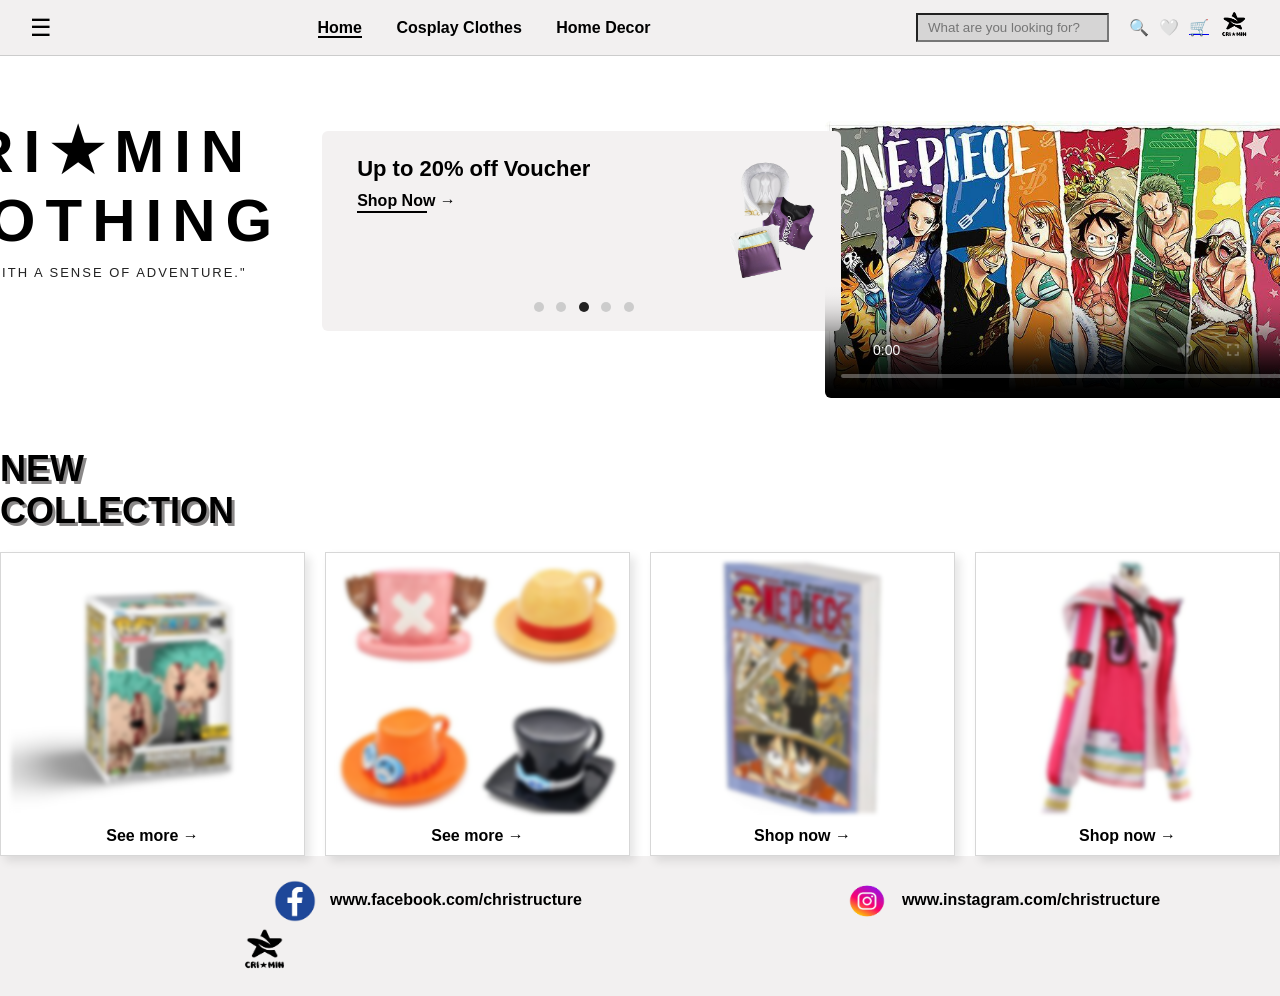
==== docs/Index.html @ d3b7bcdd "changing home.html to index.html" ====
<!DOCTYPE html>
<html lang="en">

<head>
    <meta charset="UTF-8" />
    <meta name="viewport" content="width=device-width, initial-scale=1.0" />
    <meta name="description" content="CRI★MIN Clothing - Merch selling.">
    <link rel="stylesheet" href="styles.css">
    <link href="https://fonts.cdnfonts.com/css/post-no-bills-colombo?styles=20170,20172" rel="stylesheet">
    <link href="https://fonts.cdnfonts.com/css/arsenal-2" rel="stylesheet">
    <link href="https://fonts.cdnfonts.com/css/archivo-black" rel="stylesheet">
    <link rel="shortcut icon" href="imgs/crimin.jpg" />
    <link rel="icon" type="img/png" sizes="32x32" href="imgs/crimin.jpg" />
    <link rel="apple-touch-icon" sizes="180x180" href="imgs/crimin.jpg" />
    <link rel="icon" sizes="192x192" href="imgs/crimin.jpg" />
    <title>CRI★MIN</title>
</head>

<body>
    <!-- Navbar -->
    <header class="navbar">
        <div class="menu-icon" aria-label="Menu">&#9776;</div>
        <nav class="nav-links">
            <a href="Index.html" class="active">Home</a>
            <a href="Cosplay_Clothes.html">Cosplay Clothes</a>
            <a href="Home_Decor.html">Home Decor</a>
        </nav>
        <div class="search">
            <input type="text" placeholder="What are you looking for?">
            <span class="icon">🔍</span>
            <span class="icon">🤍</span>
            <a href="Checkout.html"><span class="icon">🛒</span></a>
            <span class="icon"><img src="imgs/logo.png" alt="logo" class="logo"></span>
        </div>
    </header>
    <!-- Main Section -->
    <main class="container"></main>
    <!-- Logo & Promo -->
    <section class="top-section">
        <div class="logo-section">
            <h1>CRI★MIN<br><span>CLOTHING</span></h1>
            <p class="tagline">"STYLE WITH A SENSE OF ADVENTURE."</p>
        </div>
        <div class="promo">
            <div class="promo-text">
                <h3>Up to 20% off Voucher</h3>
                <a href="Cosplay_Clothes.html">Shop Now →</a>
            </div>
            <div>
                <img src="imgs/voucher.png" alt="Clothes" class="Clothes">
            </div>
            <div class="dots">
                <span class="dot"></span>
                <span class="dot"></span>
                <span class="dot active"></span>
                <span class="dot"></span>
                <span class="dot"></span>
            </div>
        </div>
    </section>
    <!-- Video Section -->
    <div class="posters">
        <video controls poster="imgs/image.jpg" width="600">
            <source src="vid/One Piece Opening.mp4" type="video/mp4">
        </video>
    </div>
    <!-- New Collection -->
    <section class="collection">
        <h2>NEW <br> COLLECTION</h2>
        <div class="collection-grid">
            <figure class="item">
                <img src="imgs/blur1.jpg" alt="Item 1">
                <figcaption><a href="Home_Decor.html">See more →</a></figcaption>
            </figure>
            <figure class="item">
                <img src="imgs/blur2.jpg" alt="Item 2">
                <figcaption><a href="Home_Decor.html">See more →</a></figcaption>
            </figure>
            <figure class="item">
                <img src="imgs/blur3.jpg" alt="Item 3">
                <figcaption><a href="Home_Decor.html">Shop now →</a></figcaption>
            </figure>
            <figure class="item">
                <img src="imgs/blur4.jpg" alt="Item 4">
                <figcaption><a href="Cosplay_Clothes.html">Shop now →</a></figcaption>
            </figure>
        </div>
    </section>
    </main>
    <!-- Footer -->
    <footer class="footer">
        <img src="imgs/fb_icons.png" alt="social-media" class="soc-med" height="50" width="50" />
        <a href="https://facebook.com/christructure" target="_blank"> www.facebook.com/christructure</a>
        <img src="imgs/ig_icons.png" alt="social-media" class="soc-med" height="50" width="50" />
        <a href="https://instagram.com/christructure" target="_blank">www.instagram.com/christructure</a>
        <img src="imgs/logo.png" alt="" class="logo2">
    </footer>

    <script src="script.js"></script>
</body>

</html>
---- docs/styles.css ----
* {
  box-sizing: border-box;
  margin: 0;
  padding: 0;
  font-family: 'Montserrat', sans-serif;
}

body {
  background: #fff;
  color: #000000;
}
/* Navbar */
.navbar {
  display: flex;
  justify-content: space-between;
  align-items: center;
  padding: 10px 30px;
  border-bottom: 1px solid #ccc;
  background: #F2F0F0;
}

.menu-icon {
  font-size: 24px;
  cursor: pointer;
}

.nav-links a {
  margin: 0 15px;
  text-decoration: none;
  color: #000000;
  font-weight: bold;
}

.nav-links .active {
  border-bottom: 2px solid black;
}

.search {
  display: flex;
  align-items: center;
}

.search input {
  padding: 5px 10px;
  margin-right: 10px;
  background-color: #D6D5D5;
  color: #000000;
}

.icon {
  margin-left: 10px;
  cursor: pointer;
}
/* Main Section */
.container {
  padding: 30px;
}

.logo {
  height: 31px;
  width: 31px;
}
/* Logo + Promo */
.top-section {
  display: flex;
  align-items: flex-start;
  justify-content: center;
  gap: 40px;
  max-width: 1500px;
  margin: 0 auto;
}

.logo-section {
  flex: 1;
  text-align: left;
  margin-left: 250px;
  text-align: center;
}

.logo-section h1 {
  font-size: 60px;
  font-weight: 800;
  font-family: 'Post No Bills Colombo', sans-serif;
  letter-spacing: 10px;
}

.logo-section span {
  display: block;
  font-weight: 700;
  font-family: 'Post No Bills Colombo', sans-serif;
  letter-spacing: 10px;
}

.logo-section .tagline {
  font-size: 13px;
  margin-top: 10px;
  color: #222;
  text-align: center;
  font-family: 'Arsenal', sans-serif;
  letter-spacing: 2px;
}

.promo {
  background-color: #f3f1f1;
  border-radius: 6px;
  padding: 25px 35px;
  box-sizing: border-box;
  position: relative;
  margin-right: 800px;
  height: 200px;
  margin-top: 15px;
}

.promo-text h3 {
  font-size: 22px;
  font-weight: 700;
  margin-bottom: 10px;
}

.promo-text a {
  color: #000000;
  font-size: 16px;
  font-weight: 600;
  text-decoration: none;
  position: relative;
}

.promo-text a::after {
  content: "";
  position: absolute;
  left: 0;
  bottom: -4px;
  width: 70px;
  height: 2px;
  background-color: #000;
}

.Clothes {
  width: 139px;
  height: auto;
  margin-left: 350px;
  margin-top: -60px;
  margin-right: -40px;
}

.dots {
  position: absolute;
  bottom: 15px;
  left: 40%;
}

.dot {
  display: inline-block;
  width: 10px;
  height: 10px;
  margin: 0 4px;
  background-color: #ccc;
  border-radius: 50%;
}

.dot.active {
  background-color: #222;
}

.posters video {
  width: 550px;
  height: auto;
  border-radius: 6px;
  display: block;
  margin-top: 70px;
  margin-left: 120px;
}

.top-section+div {
  display: flex;
  align-items: flex-start;
  justify-content: center;
  margin-top: -280px;
  margin-left: 800px;
}
/* Collection */
.collection h2 {
  font-size: 36px;
  font-weight: 900;
  margin: 50px 0 20px;
  font-family: 'Archivo Black', sans-serif;
  text-shadow: 3px 3px 0 #8b8989;
}

.collection-grid {
  display: grid;
  grid-template-columns: repeat(auto-fit, minmax(180px, 1fr));
  gap: 20px;
}

.item {
  border: 1px solid #D7D7D7;
  padding: 10px;
  background: white;
  box-shadow: 5px 5px 9px rgba(0, 0, 0, 0.1);
  text-align: center;
}

.item img {
  width: 100%;
  height: 250px;
  object-fit: cover;
  margin-bottom: 10px;
  filter: blur(2px);
}

.item a {
  text-decoration: none;
  font-weight: bold;
  color: #000000;
}

.type {
  text-align: center;
}

.featured {
  margin: 40px auto 80px;
  max-width: 1500px;
  text-align: center;
}

.fits-grid {
  display: grid;
  grid-template-columns: repeat(auto-fit, minmax(200px, 1fr));
  gap: 30px;
  justify-items: center;
}

.fits {
  background: #fff;
  border-radius: 6px;
  box-shadow: 5px 5px 10px rgba(0, 0, 0, 0.15);
  overflow: hidden;
}

.fits img {
  display: block;
  width: 230px;
  height: auto;
}

.fits:hover {
  transform: translateY(-5px);
  box-shadow: 8px 8px 14px rgba(0, 0, 0, 0.2);
}
/* Checkout Section */
.checkout-form {
  margin-top: 20px;
  display: flex;
  flex-direction: column;
  gap: 15px;
}

.form-group {
  display: flex;
  flex-direction: column;
}

.form-group label {
  font-weight: 700;
  margin-bottom: 5px;
}

.form-group input,
.form-group textarea,
.form-group select {
  padding: 10px;
  border: 1px solid #ccc;
  border-radius: 6px;
  font-size: 15px;
  background-color: #f9f9f9;
}

.form-group input:focus,
.form-group textarea:focus,
.form-group select:focus {
  outline: none;
  border-color: #000;
  background-color: #fff;
}

.checkout-button {
  text-align: right;
  margin-top: 20px;
}
/* Checkout Items */
.checkout-items {
  display: flex;
  flex-wrap: wrap;
  gap: 20px;
  margin: 25px 0;
}

.item-card {
  display: flex;
  align-items: center;
  gap: 20px;
  background: #fff;
  border: 1px solid #ddd;
  border-radius: 10px;
  padding: 15px;
  flex: 1 1 45%;
  box-shadow: 3px 3px 6px rgba(0, 0, 0, 0.1);
}

.item-card img {
  width: 100px;
  height: 100px;
  object-fit: cover;
  border-radius: 6px;
}

.details h4 {
  font-size: 15px;
  font-weight: 700;
  margin-bottom: 5px;
}

.price {
  font-weight: bold;
  color: #000;
  margin-bottom: 5px;
}

.item-number {
  display: flex;
  align-items: center;
  gap: 10px;
}

.item-number button {
  border: none;
  background: #f2f0f0;
  padding: 3px 10px;
  cursor: pointer;
  font-size: 16px;
  font-weight: bold;
}

.checkout-summary {
  display: flex;
  justify-content: space-between;
  margin-top: 30px;
  font-size: 18px;
  font-weight: 700;
}

.checkout-button {
  text-align: right;
  margin-top: 20px;
}

.place-order {
  background-color: #000;
  color: #fff;
  font-weight: 700;
  font-size: 16px;
  padding: 12px 40px;
  border: none;
  border-radius: 8px;
  cursor: pointer;
}

.place-order:hover {
  opacity: 0.9;
}

.header-left {
  display: flex;
  align-items: center;
  gap: 10px;
}

.view-all {
  font-size: 14px;
  color: #000;
  text-decoration: none;
  font-weight: 600;
}

.divider {
  border: none;
  border-top: 1px solid #ccc;
  margin: 15px 0;
}
/* Footer */
.footer {
  padding: 20px;
  background: #F2F0F0;
  display: flex;
  flex-wrap: wrap;
}

.soc-med {
  margin-left: 250px;
}

.footer a {
  text-decoration: none;
  color: #000000;
  font-weight: bold;
  margin: 10px;
  margin-top: 15px;
}

.footer a:hover {
  color: cadetblue;
}

.logo2 {
  height: 50px;
  width: 50px;
  margin-left: 220px;
}
/* MOBILE STYLES (max 480px) */
@media (max-width: 480px) {
/* Navbar */
.navbar {
    position: relative;
    background-color: #f5f3f2;
    padding-left: 8px;
    padding-top: 10px;
    padding-bottom: 10px;
    display: flex;
  }

  .menu-icon {
    display: block;
    font-size: 28px;
    cursor: pointer;
  }

  .nav-links {
    display: none;
    flex-direction: column;
    background-color: white;
    position: absolute;
    top: 60px;
    left: 0;
    width: 100%;
    text-align: left;
    padding: 10px 0;
    box-shadow: 0 4px 6px rgba(0, 0, 0, 0.1);
    z-index: 10;
    text-align: center;
  }

  .nav-links a {
    text-decoration: none;
    font-size: 13px;
    color: black;
    display: inline-block;
    position: relative;
    margin: 0;
    padding: 0 8px;
  }

  .nav-links.active {
    display: flex;
  }

  .icon {
    display: flex;
    align-items: center;
    font-size: 15px;
  }

  .search input {
    display: none !important;
  }
/* Main Section */
.logo {
    height: 25px;
    width: 25px;
  }
  .container {
    overflow: hidden;
    max-width: 100%;
  }
/* Logo + Promo */
.logo-section {
    margin-right: 250px;
  }

  .logo-section h1 {
    font-size: 35px;
    letter-spacing: 4px;
  }

  .logo-section .tagline {
    font-size: 9px;
    letter-spacing: 1px;
  }

  .promo {
    display: none !important;
  }

  .posters video {
    display: none !important;
  }
/* Collection */
.collection h2 {
    font-size: 25px;
    font-weight: bold;
    margin-bottom: 20px;
  }

  .collection {
    margin-top: 300px;
  }

  .item {
    border: 1px solid #D7D7D7;
    padding: 10px;
    background: white;
    box-shadow: 5px 5px 9px rgba(0, 0, 0, 0.1);
    text-align: center;
  }

  .item img {
    width: 100%;
    height: 200px;
    object-fit: cover;
    margin-bottom: 10px;
    filter: blur(2px);
  }

  .item a {
    text-decoration: none;
    font-weight: bold;
    color: #000000;
  }

  .collection {
    margin-bottom: 0;
  }

  .collection h2 {
    margin-top: 50px;
    margin-bottom: 10px;
  }

  .collection-grid {
    display: grid;
    grid-template-columns: 1fr 1fr;
    gap: 20px;
    margin-bottom: 10px;
  }

  .fits-grid {
    display: grid;
    grid-template-columns: 1fr 1fr;
  }

  .fits img {
    width: 100%;
    max-width: 300px;
  }
/* Checkout Section */
.checkout-form {
    gap: 12px;
    margin-top: 250px;
  }

  .checkout-header {
    margin-top: 50px;
  }

  .form-group input,
  .form-group textarea,
  .form-group select {
    font-size: 14px;
    padding: 8px;
  }

  .place-order {
    width: 100%;
    padding: 12px;
    font-size: 15px;
  }
/* Footer */
.footer {
    flex-direction: row;
    align-items: center;
    justify-content: center;
    padding: 15px 0;
    gap: 5px;
  }

  .soc-med {
    width: 30px;
    height: 30px;
    margin: 0;
  }

  .logo2 {
    width: 35px;
    height: 35px;
    margin: 0 0 0 10px;
  }

  .footer a {
    font-size: 9px;
    margin: 0;
    display: inline;
    white-space: nowrap;
  }
}
/* TABLET STYLES (min 768, max 1024px) */
@media screen and (min-width: 768px) and (max-width: 1024px) {
  .container {
    overflow: hidden;
  }

  .navbar {
    flex-wrap: nowrap;
    justify-content: space-between;
  }

  .nav-links {
    display: flex;
    white-space: nowrap;
  }

  .nav-links a {
    margin: 0 10px;
    text-decoration: none;
    color: #000000;
    font-weight: bold;
  }

  .search {
    display: flex;
    align-items: center;
    gap: 10px;
  }

  .search input {
    width: 200px;
  }

  .top-section {
    flex-direction: column;
    align-items: center;
    gap: 20px;
  }

  .logo-section {
    margin: 0;
    text-align: center;
  }

  .promo {
    margin: 0;
    width: 80%;
    height: auto;
  }

  .Clothes {
    max-width: 300px;
    height: auto;
    margin-right: 500px;
  }

  .posters video {
    margin: 20px 0 0 0;
    width: 80%;
    height: auto;
  }

  .top-section+div {
    margin: 20px 0 0 0;
  }
/* Collection */
.collection {
    padding: 0 20px;
    margin-top: 100px;
  }

  .collection h2 {
    margin-bottom: 20px;
  }

  .collection-grid {
    display: grid;
    grid-template-columns: 1fr 1fr;
    gap: 20px;
    margin-bottom: 10px;
  }

  .fits-grid {
    display: grid;
    grid-template-columns: 1fr 1fr;
  }

  .fits img {
    width: 100%;
    max-width: 300px;
  }

  .featured {
    padding: 0 20px;
  }
/* Checkout Section */
.checkout-header {
    margin-top: 25px;
  }

  .checkout-form {
    width: 90%;
    margin: o auto;
  }

  .form-group input,
  .form-group textarea,
  .form-group select {
    font-size: 15px;
  }

  .checkout-button {
    text-align: center;
  }

  .place-order {
    width: 80%;
  }
/* Footer */
.footer {
    flex-direction: row;
    align-items: center;
    justify-content: center;
    padding: 15px 0;
    gap: 15px;
  }

  .soc-med {
    width: 40px;
    height: 40px;
    margin: 0;
  }

  .logo2 {
    width: 45px;
    height: 45px;
    margin: 0 0 0 10px;
  }

  .footer a {
    font-size: 17px;
    margin: 0;
    display: inline;
    white-space: nowrap;
  }
}

/* PRINT STYLES */
@media print {
  .promo {
    display: none !important;
  }

  .posters,
  .top-section+div {
    display: none !important;
  }

  .search {
    display: none !important;
  }

  .icon {
    display: none !important;
  }

  .menu-icon {
    display: none !important;
  }

  .navbar {
    border-bottom: 2px solid #000;
    padding: 15px 0;
  }

  .logo-section {
    text-align: center;
    margin: 5px 0;
  }

  .logo-section h1 {
    font-size: 20px;
    letter-spacing: 5px;
  }

  .collection h2 {
    display: none !important;
  }

  .collection-grid {
    grid-template-columns: repeat(2, 1fr);
    gap: 20px;
    page-break-inside: avoid;
    margin-top: 40px;
  }

  .item {
    page-break-inside: avoid;
  }

  .fits img {
    width: 185px;
    height: auto;
  }
  .checkout-button {
    display: none !important;
  }

  .footer {
    border-top: 2px solid #000;
    padding: 15px 0;
    display: flex;
    justify-content: center;
    align-items: center;
    gap: 10px;
  }

  .footer a {
    color: #000;
    text-decoration: none;
    font-size: 10px;
  }

  .soc-med,
  .logo2 {
    display: none !important;
  }

  body {
    background: white;
    color: black;

  }
}
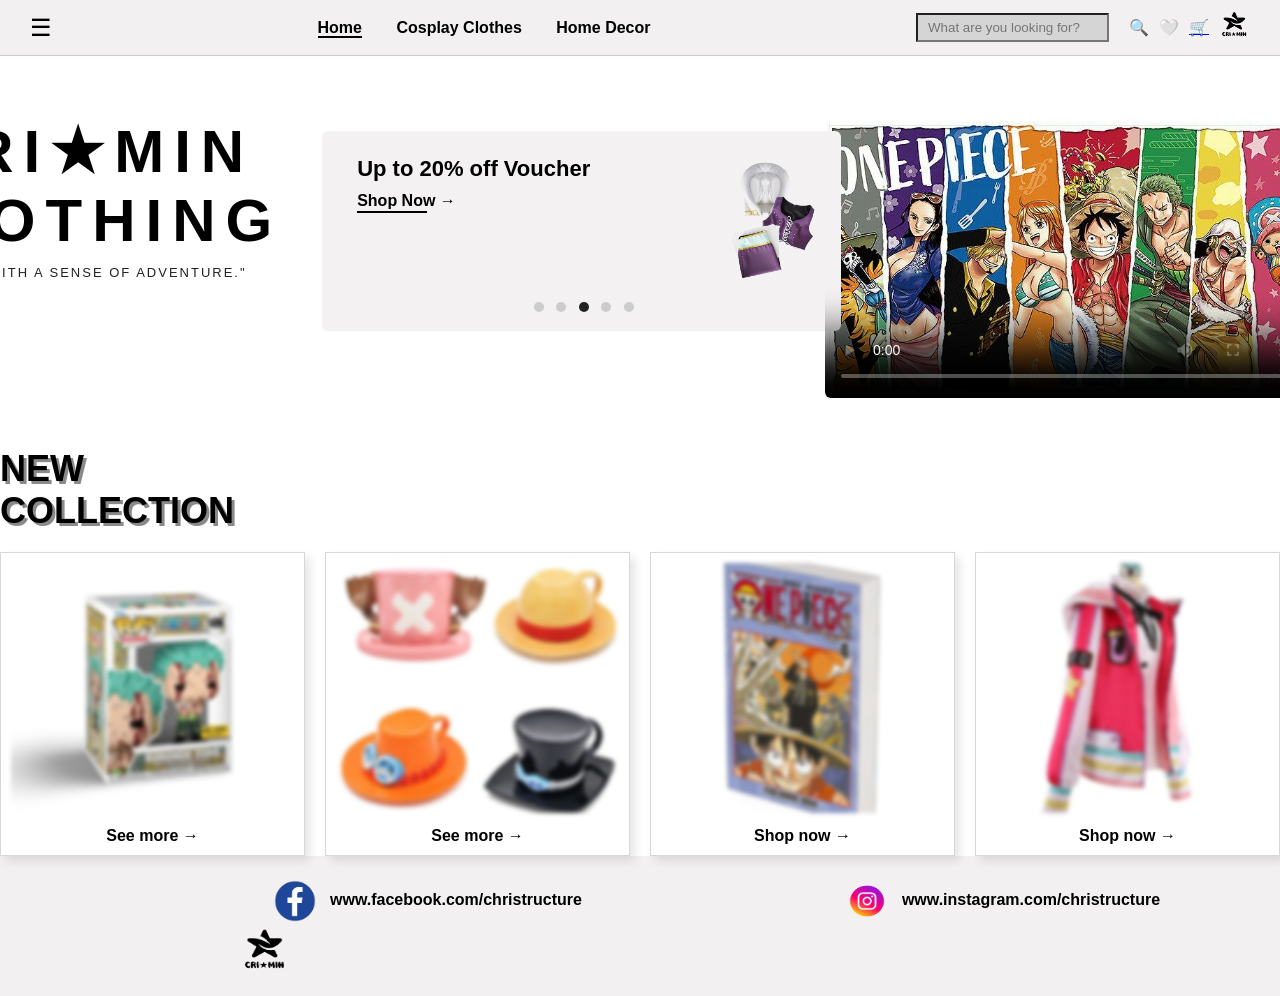
==== commit 7f1ed505: "changing Index into a small "i"" ====
--- a/docs/Index.html
+++ b/docs/Index.html
@@ -21,7 +21,7 @@
     <header class="navbar">
         <div class="menu-icon" aria-label="Menu">&#9776;</div>
         <nav class="nav-links">
-            <a href="Index.html" class="active">Home</a>
+            <a href="index.html" class="active">Home</a>
             <a href="Cosplay_Clothes.html">Cosplay Clothes</a>
             <a href="Home_Decor.html">Home Decor</a>
         </nav>
